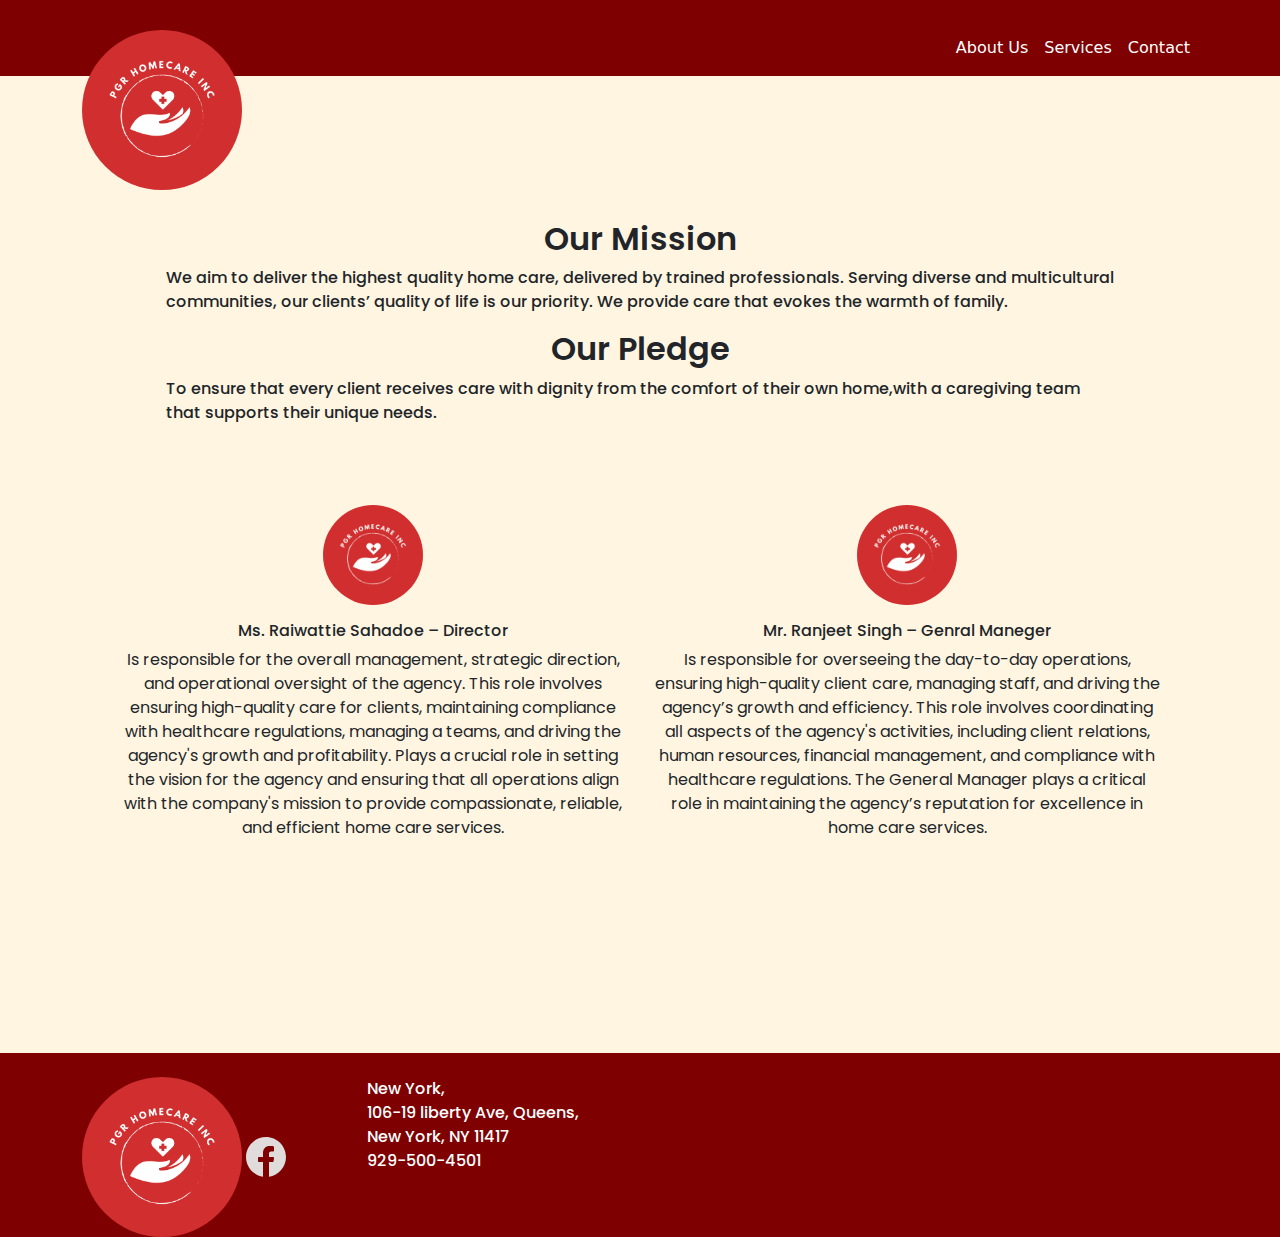
==== about-us.html @ e8f46c41 "Push the complete frontend" ====
<html lang="en">
<head>
    <meta charset="UTF-8">
    <meta name="viewport" content="width=device-width, initial-scale=1.0">
    <title>About Us</title>
    <link rel="preconnect" href="https://fonts.googleapis.com">
    <link rel="preconnect" href="https://fonts.gstatic.com" crossorigin>
    <link href="https://fonts.googleapis.com/css2?family=Poppins:ital,wght@0,100;0,200;0,300;0,400;0,500;0,600;0,700;0,800;0,900;1,100;1,200;1,300;1,400;1,500;1,600;1,700;1,800;1,900&display=swap" rel="stylesheet">
    <link href="https://cdn.jsdelivr.net/npm/bootstrap@5.3.3/dist/css/bootstrap.min.css" rel="stylesheet" integrity="sha384-QWTKZyjpPEjISv5WaRU9OFeRpok6YctnYmDr5pNlyT2bRjXh0JMhjY6hW+ALEwIH" crossorigin="anonymous">
    <link rel="stylesheet" href="styles.css">
</head>
<body>
    <header class=" ">
        <div class="container text-info">
            <nav class="navbar navbar-expand-lg ">
                <div class="container-fluid">
                <a class="logo" href="index.html"><img src="./images/PGR Homecare inc copy.jpg" alt="PGR Homecare inc "></a>
                <button class="navbar-toggler" type="button" data-bs-toggle="collapse" data-bs-target="#navbarNav" aria-controls="navbarNav" aria-expanded="false" aria-label="Toggle navigation">
                    <span class="navbar-toggler-icon"></span>
                </button>
                <div class="collapse navbar-collapse text-end" id="navbarNav">
                    <ul class="navbar-nav">
                    <li class="nav-item">
                        <a class="nav-link active" aria-current="page" href="./about-us.html">About Us</a>
                    </li>
                    <li class="nav-item">
                        <a class="nav-link" href="./services.html">Services</a>
                    </li>
                    <li class="nav-item">
                        <a class="nav-link" href="./contact.html">Contact</a>
                    </li>
                    </ul>
                </div>
                </div>
            </nav>
        </div>
    </header>

    <section id="employee">
        <div class="container p-5">
            <div class="col p-5 mt-5">
                <h2 class="text-center poppins-semibold">Our Mission</h1> 
                <P class="poppins-medium">
                    We aim to deliver the highest quality home care, delivered by trained professionals. 
                    Serving diverse and multicultural communities, our clients’ quality of life is our priority. 
                    We provide care that evokes the warmth of family.
                </P>
                <h2 class="text-center poppins-semibold">Our Pledge</h1>
                <p class="poppins-medium">To ensure that every client receives care with dignity from the comfort of 
                    their own home,with a caregiving team that supports their unique needs.
                </p>
            </div>
            <div class="row row-cols-2 " id="people">
                <div class="col d-flex align-items-center flex-column">
                    <img class="my-3" src="./images/PGR Homecare inc copy.jpg" alt="">
                    <h3 class="poppins-medium">Ms. Raiwattie Sahadoe – Director</h3>
                    <p class="text-center poppins-regular">
                        Is responsible for the overall management, strategic direction, and operational 
                        oversight of the agency. This role involves ensuring high-quality care for clients, 
                        maintaining compliance with healthcare regulations, managing a teams, and driving the 
                        agency's growth and profitability. Plays a crucial role in setting the vision for the agency and
                         ensuring that all operations align with the company's mission to provide compassionate, reliable, and efficient home 
                        care services.
                        </p>
                </div>
                <div class="col d-flex align-items-center flex-column">
                    <img class="my-3" src="./images/PGR Homecare inc copy.jpg" alt="">
                    <h3 class="poppins-medium">Mr. Ranjeet Singh – Genral Maneger</h3>
                    <p class="text-center text poppins-regular">
                        Is responsible for overseeing the day-to-day operations, 
                        ensuring high-quality client care, managing staff, and driving the agency’s growth 
                        and efficiency. This role involves coordinating all aspects of the agency's activities, 
                        including client relations, human resources, financial management, and compliance with healthcare 
                        regulations. The General Manager plays a critical role in maintaining the agency’s 
                        reputation for excellence in home care services.</p>
                </div>
            </div>
            
        </div>

    </section>
    <footer>
        <div class="container ">
          <div class="row g-4 row-cols-2">
            <div class="col-3">
              <div class="d-flex align-items-center">
                <img  id="PGR-Homecare" src="./images/PGR Homecare inc copy.jpg" alt=" PGR Homecare inc">
                <svg xmlns="http://www.w3.org/2000/svg" xmlns:xlink="http://www.w3.org/1999/xlink" viewBox="0,0,256,256" width="48px" height="48px"><g fill="#e0dcdc" fill-rule="nonzero" stroke="none" stroke-width="1" stroke-linecap="butt" stroke-linejoin="miter" stroke-miterlimit="10" stroke-dasharray="" stroke-dashoffset="0" font-family="none" font-weight="none" font-size="none" text-anchor="none" style="mix-blend-mode: normal"><g transform="scale(5.33333,5.33333)"><path d="M24,4c-11.028,0 -20,8.972 -20,20c0,10.006 7.394,18.295 17,19.75v-14.75h-4c-0.552,0 -1,-0.447 -1,-1v-3c0,-0.553 0.448,-1 1,-1h4v-3.632c0,-4.751 2.427,-7.368 6.834,-7.368c1.786,0 3.195,0.124 3.254,0.129c0.516,0.046 0.912,0.478 0.912,0.996v3.375c0,0.553 -0.448,1 -1,1h-2c-1.103,0 -2,0.897 -2,2v3.5h4c0.287,0 0.56,0.123 0.75,0.338c0.19,0.216 0.278,0.502 0.243,0.786l-0.375,3c-0.063,0.5 -0.489,0.876 -0.993,0.876h-3.625v14.75c9.606,-1.455 17,-9.744 17,-19.75c0,-11.028 -8.972,-20 -20,-20z"></path></g></g></svg>
              </div>
            </div>
              <div class="col">
                <a class="custom-link poppins-medium"  href="https://maps.app.goo.gl/theumhsNksFDTWAp6">  New York,<br>106-19 liberty Ave, Queens, <br>New York, NY 11417 <br></a>
                <a class="custom-link poppins-medium" href="tel:+19295004501">929-500-4501</a>
              </div>
            </div>
            </div>
          </div>
        </div>
      </footer>
      <script src="script.js"></script>
      <script src="https://cdn.jsdelivr.net/npm/bootstrap@5.3.3/dist/js/bootstrap.bundle.min.js" integrity="sha384-YvpcrYf0tY3lHB60NNkmXc5s9fDVZLESaAA55NDzOxhy9GkcIdslK1eN7N6jIeHz" crossorigin="anonymous"></script>
  
</body>
</html>
---- styles.css ----
/* Reset styles */
* {
    margin: 0;
    padding: 0;
    box-sizing: border-box;

}

header{
    padding-top: 20px;
    background-color:#7F0000;
}
.logo img{ 
    height: 10rem;
    border-radius: 50% ;
    position: absolute;
    top: 10px;
    z-index: 2;
}
.container-fluid{
    padding: 0px;
}
.nav-link{
    color:  white!important;
    width: 100%; /* Four links of equal widths */
    text-align: end;
}

#moto {
    position: relative;
    color: white; /* Text color */
    display: flex;
    align-items: center;
    justify-content: center;
    text-align: center;
    z-index: 1;
    overflow: hidden; /* Ensure overflow doesn't show pseudo-element content */
}

#moto::before {
    content: "";
    position: absolute;
    top: 0;
    left: 0;
    width: 100%;
    height: 100%;
    background-image: 
        linear-gradient(
           rgba(255, 255, 255, 0.2), rgba(0, 0, 0, 0.6)
        ),
        url('./images/Elder Care.jpg');
    background-size: cover;
    background-position: center;
    opacity: 1; /* Start with full opacity */
    z-index: -1; /* Ensure the pseudo-element is behind the content */
    transition: opacity 0.5s ease; /* Smooth transition for opacity change */
}

#moto:hover::before {
    opacity: 0.3; /* Adjust to the desired faded opacity on hover */
}

.custom-height-box {
    height: 600px; /* Adjust the height as needed */
    display: flex;
    flex-direction: column;
    align-items: center;
    justify-content: flex-end;
    text-align: center;
}
.img-size{
    height: 10rem;
    width: 16rem;
    align-items: center;
    object-fit: cover;
}
.border{
    padding-bottom: 20px;
    background-color: #FFF5E1;
    border-radius: 35px !important;
}

h3{
    font-size: 1rem;
}

#location{
    background-image: linear-gradient(115deg,#FFFAF0 35%,#0C1844 100%);
}
 #location  div{
    padding: 15px 15px 15px 15px;

}
.map, #location p{
    margin-top: 50px;
    margin-left: 30px;
}
 
footer{
    background-color:#7F0000;
    color:white !important;

}
.custom-link {
    color: inherit; /* Inherits the color of the parent element */
    text-decoration: none; /* Removes underline */
}
#PGR-Homecare{
    height: 10rem;
    border-radius: 50% ;
    width: 160px;
   
}
.poppins-semibold {
    font-family: "Poppins", sans-serif !important  ;
    font-weight: 600 !important ;
    font-style: normal !important ;
  }

.poppins-medium {
    font-family: "Poppins", sans-serif;
    font-weight: 500;
    font-style: normal;
  }
.poppins-regular {
font-family: "Poppins", sans-serif;
font-weight: 400;
font-style: normal;
}
  
.poppins-light {
    font-family: "Poppins", sans-serif !important;
    font-weight: 300;
    font-style: normal;
}
#services{
    background-color: #FFF5E1;
    position: relative;
    z-index: 1;
    overflow: hidden;
    /* height: 350px; */
}
.rounded-circle{
    position: absolute;
      top: 50%;
      left: 50%;
      transform: translate(-50%, -50%);
      background-color: #D12F2F;
      width: 101%; /* Increase this percentage to extend more outside */
      height: 295%; /* Make the height the same as the width for a perfect circle */
      z-index: -1;
      border-radius: 50%;
      opacity: 0.8;
 
}
#employee{
  background-color: #FFF5E1;
}
#employee img{
    height: 100px;
    border-radius: 50%;
}
#employee #people{
    height: 60vh;
}
#contact{
    background-color:#FFF5E1;
}
#contact-us{
    height: 100vh;
    display: flex;
    justify-content: center;
    align-items: center;

}
form{
    display: flex;
    flex-direction: column;
    padding: 2vw 4vw;
    width: 100%; 
    max-width: 600px;
    background-color: white;
    outline: 4px solid  #7F0000;
}
form input, form textarea{
    border: 0;
    margin: 10px 0;
    padding: 20px;
    outline: none;
    background-color: #F5F5F5;
}

.required::after{
    content: "*";
    color: red;
}

.box{
    padding: 40px;
    display: flex;
    flex-direction: column;
    align-items: center;
}
.box img{
    width: 250px;
    height: 180px;
    object-fit: cover;
    padding: 10px;
}
.size{
    width: 100%;
}
#services-diff{
    background-color:#FFF5E1;
}
section { 

    display: flex;
    flex-wrap: wrap;

}
@media screen and (min-width: 992px) {
    .collapse{
        display: flex;
        justify-content: flex-end;

    }
}
@media screen and (max-width: 820px) {
    .collapse{
        display: flex;
        justify-content: flex-end;

    }
    #services {
        overflow: visible;
        position: relative; /* Ensure the container is positioned for absolute pseudo-element */
    }
    
    #services::before {
        content: "";
        position: absolute;
        top: 0;
        left: 0;
        width: 100%;
        height: 100%;
        background-color: rgba(209, 47, 47, 0.8); /* Red color with 80% opacity */
        z-index: -1; /* Ensure the overlay is behind the content */
    }
    .rounded-circle {
        display: none; /* Hide the rounded-circle on smaller screens */
      }
     
}

/* body {
    font-family: Arial, sans-serif;
    line-height: 1.6;
}

.container {
    width: 80%;
    margin: auto;
    padding: 20px;
}

header {
    background: #333;
    color: #fff;
    padding: 10px 0;
}

header h1 {
    float: left;
}

header nav {
    float: right;
}

header nav ul {
    list-style: none;
}

header nav ul li {
    display: inline-block;
    margin-left: 20px;
}

header nav ul li a {
    color: #fff;
    text-decoration: none;
    padding: 5px 10px;
    transition: all 0.3s ease;
}

header nav ul li a:hover {
    background: #555;
}

section {
    padding: 50px 0;
}

#hero {
    background: url('hero-image.jpg') center/cover no-repeat;
    color: #fff;
    text-align: center;
    height: 400px; /* Adjust height as needed 
}

#hero h2 {
    font-size: 3em;
}

#services ul {
    list-style: none;
}

#services ul li {
    margin-bottom: 10px;
}

form label {
    display: block;
    margin-bottom: 5px;
}

form input[type="text"],
form input[type="email"],
form textarea {
    width: 100%;
    padding: 10px;
    margin-bottom: 10px;
    border: 1px solid #ccc;
    border-radius: 4px;
}

form button {
    background: #333;
    color: #fff;
    border: none;
    padding: 10px 20px;
    cursor: pointer;
    transition: all 0.3s ease;
}

form button:hover {
    background: #555;
} */
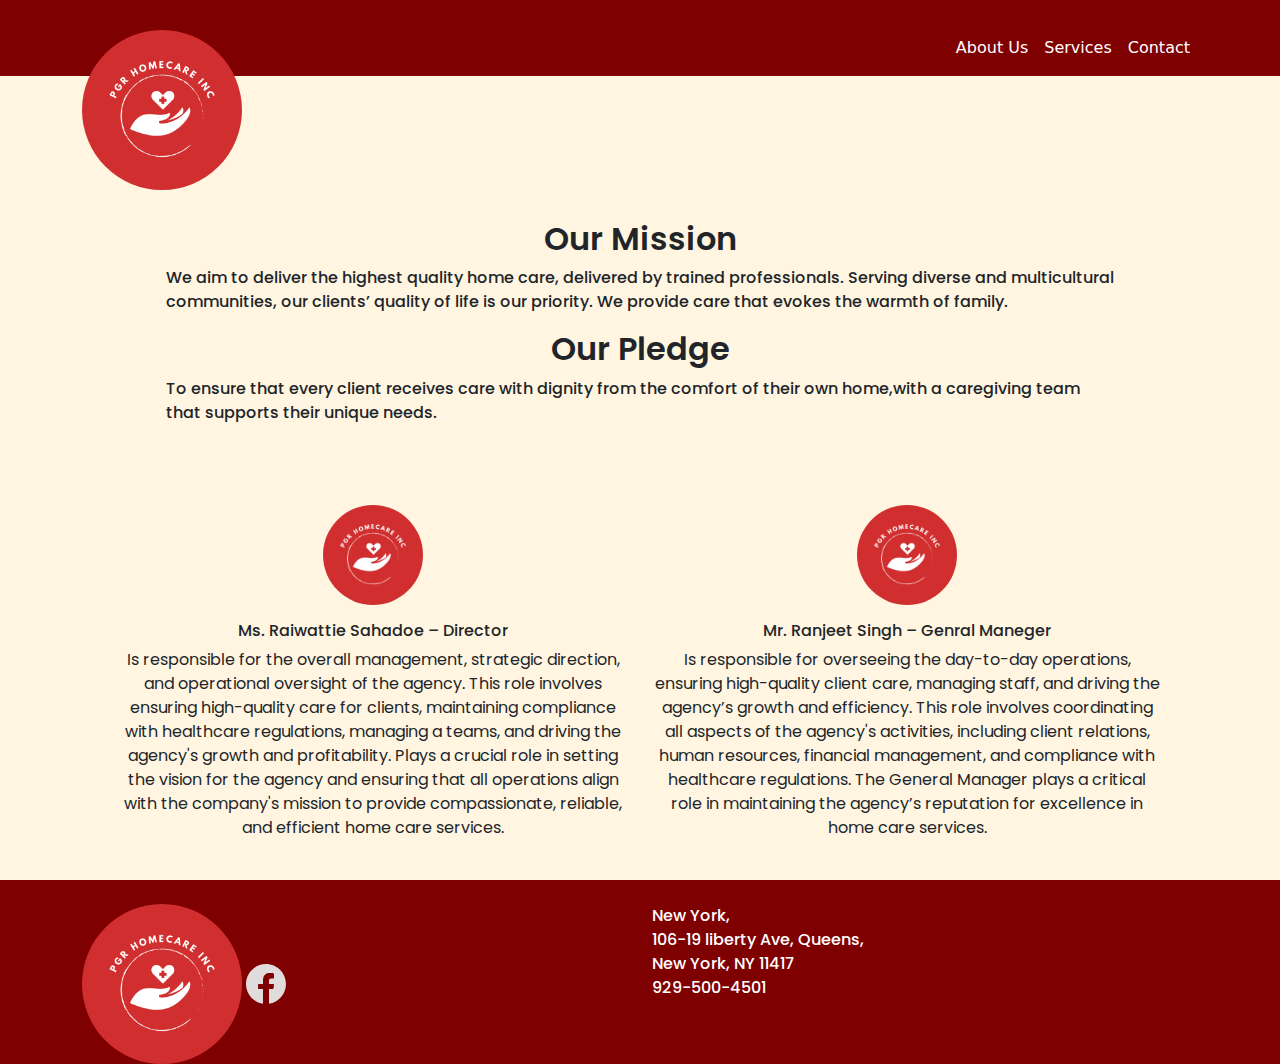
==== commit 7fc17f62: "Update on responsive Screen" ====
--- a/about-us.html
+++ b/about-us.html
@@ -82,7 +82,7 @@
     <footer>
         <div class="container ">
           <div class="row g-4 row-cols-2">
-            <div class="col-3">
+            <div class="col">
               <div class="d-flex align-items-center">
                 <img  id="PGR-Homecare" src="./images/PGR Homecare inc copy.jpg" alt=" PGR Homecare inc">
                 <svg xmlns="http://www.w3.org/2000/svg" xmlns:xlink="http://www.w3.org/1999/xlink" viewBox="0,0,256,256" width="48px" height="48px"><g fill="#e0dcdc" fill-rule="nonzero" stroke="none" stroke-width="1" stroke-linecap="butt" stroke-linejoin="miter" stroke-miterlimit="10" stroke-dasharray="" stroke-dashoffset="0" font-family="none" font-weight="none" font-size="none" text-anchor="none" style="mix-blend-mode: normal"><g transform="scale(5.33333,5.33333)"><path d="M24,4c-11.028,0 -20,8.972 -20,20c0,10.006 7.394,18.295 17,19.75v-14.75h-4c-0.552,0 -1,-0.447 -1,-1v-3c0,-0.553 0.448,-1 1,-1h4v-3.632c0,-4.751 2.427,-7.368 6.834,-7.368c1.786,0 3.195,0.124 3.254,0.129c0.516,0.046 0.912,0.478 0.912,0.996v3.375c0,0.553 -0.448,1 -1,1h-2c-1.103,0 -2,0.897 -2,2v3.5h4c0.287,0 0.56,0.123 0.75,0.338c0.19,0.216 0.278,0.502 0.243,0.786l-0.375,3c-0.063,0.5 -0.489,0.876 -0.993,0.876h-3.625v14.75c9.606,-1.455 17,-9.744 17,-19.75c0,-11.028 -8.972,-20 -20,-20z"></path></g></g></svg>
--- a/styles.css
+++ b/styles.css
@@ -4,8 +4,7 @@
     padding: 0;
     box-sizing: border-box;
 
-}
-
+}   
 header{
     padding-top: 20px;
     background-color:#7F0000;
@@ -59,7 +58,6 @@
 #moto:hover::before {
     opacity: 0.3; /* Adjust to the desired faded opacity on hover */
 }
-
 .custom-height-box {
     height: 600px; /* Adjust the height as needed */
     display: flex;
@@ -91,10 +89,7 @@
     padding: 15px 15px 15px 15px;
 
 }
-.map, #location p{
-    margin-top: 50px;
-    margin-left: 30px;
-}
+
  
 footer{
     background-color:#7F0000;
@@ -160,9 +155,6 @@
     height: 100px;
     border-radius: 50%;
 }
-#employee #people{
-    height: 60vh;
-}
 #contact{
     background-color:#FFF5E1;
 }
@@ -213,138 +205,55 @@
 #services-diff{
     background-color:#FFF5E1;
 }
-section { 
-
-    display: flex;
-    flex-wrap: wrap;
-
-}
+
 @media screen and (min-width: 992px) {
     .collapse{
         display: flex;
         justify-content: flex-end;
-
     }
 }
 @media screen and (max-width: 820px) {
     .collapse{
         display: flex;
         justify-content: flex-end;
-
     }
     #services {
-        overflow: visible;
-        position: relative; /* Ensure the container is positioned for absolute pseudo-element */
-    }
-    
-    #services::before {
-        content: "";
-        position: absolute;
-        top: 0;
-        left: 0;
         width: 100%;
         height: 100%;
-        background-color: rgba(209, 47, 47, 0.8); /* Red color with 80% opacity */
-        z-index: -1; /* Ensure the overlay is behind the content */
+        background-color: rgba(209, 47, 47, 0.8); 
+        
+        
     }
     .rounded-circle {
         display: none; /* Hide the rounded-circle on smaller screens */
-      }
-     
-}
-
-/* body {
-    font-family: Arial, sans-serif;
-    line-height: 1.6;
-}
-
-.container {
-    width: 80%;
-    margin: auto;
-    padding: 20px;
-}
-
-header {
-    background: #333;
-    color: #fff;
-    padding: 10px 0;
-}
-
-header h1 {
-    float: left;
-}
-
-header nav {
-    float: right;
-}
-
-header nav ul {
-    list-style: none;
-}
-
-header nav ul li {
-    display: inline-block;
-    margin-left: 20px;
-}
-
-header nav ul li a {
-    color: #fff;
-    text-decoration: none;
-    padding: 5px 10px;
-    transition: all 0.3s ease;
-}
-
-header nav ul li a:hover {
-    background: #555;
-}
-
-section {
-    padding: 50px 0;
-}
-
-#hero {
-    background: url('hero-image.jpg') center/cover no-repeat;
-    color: #fff;
-    text-align: center;
-    height: 400px; /* Adjust height as needed 
-}
-
-#hero h2 {
-    font-size: 3em;
-}
-
-#services ul {
-    list-style: none;
-}
-
-#services ul li {
-    margin-bottom: 10px;
-}
-
-form label {
-    display: block;
-    margin-bottom: 5px;
-}
-
-form input[type="text"],
-form input[type="email"],
-form textarea {
-    width: 100%;
-    padding: 10px;
-    margin-bottom: 10px;
-    border: 1px solid #ccc;
-    border-radius: 4px;
-}
-
-form button {
-    background: #333;
-    color: #fff;
-    border: none;
-    padding: 10px 20px;
-    cursor: pointer;
-    transition: all 0.3s ease;
-}
-
-form button:hover {
-    background: #555;
-} */
+    }
+    #location div{
+        padding: 5px;
+        overflow: hidden;
+        font-size: 10px;
+    }
+    #location a{
+        padding: 0;
+        font-size: 10px;
+        width: 100px;
+    }
+    .map{
+        width: 100%;
+    }
+    #employee{
+        font-size: 10px;
+    }
+    #services-diff h2{
+        padding-top: 80px;
+    }
+    #services-diff img{
+        width: 100%;
+        height: 100%;
+    }
+    #contact{
+        padding-top:100px;
+        padding-bottom: 20px;
+    }
+
+}
+
